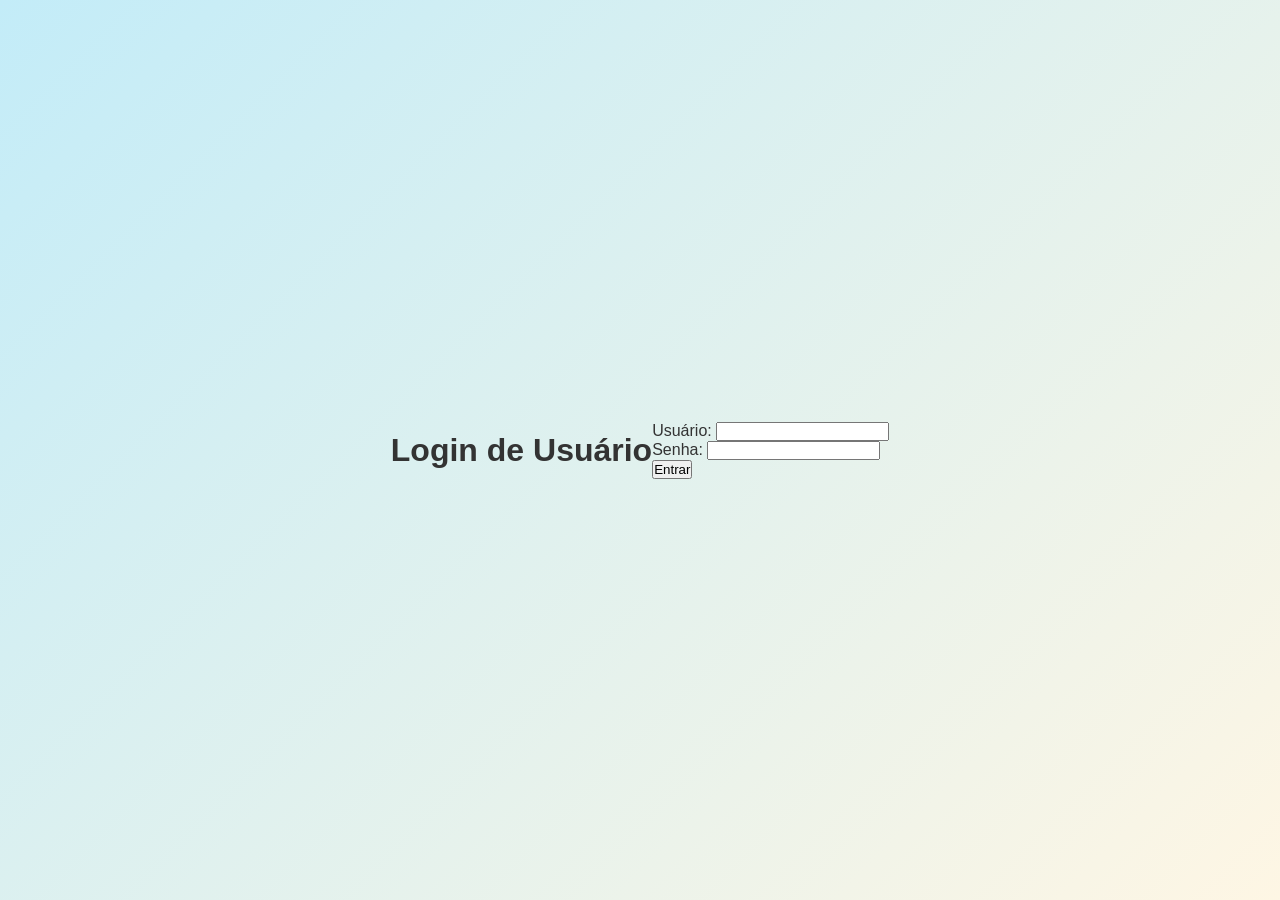
==== TrabalhoCode/Estrutura.html @ 56746d17 "Add files via upload" ====
<!DOCTYPE html>
<html lang="pt-br">
<head>
    <meta charset="UTF-8">
    <meta name="viewport" content="width=device-width, initial-scale=1.0">
    <title>Sistema de Login</title>
    <link rel="stylesheet" href="style.css">
</head>
<body>

    <h1>Login de Usuário</h1>
    
    <form id="loginForm">
        <p>
            <label for="username">Usuário:</label>
            <input type="text" id="username" required>
        </p>
        <p>
            <label for="password">Senha:</label>
            <input type="password" id="password" required>
        </p>
        <button type="submit">Entrar</button>
    </form>

    <p id="mensagem"></p>

    <script>
        // Adiciona um evento que é ativado quando o formulário é enviado.
        document.getElementById('loginForm').addEventListener('submit', function(event) {
            
            // Impede a recarga da página.
            event.preventDefault();

            // 1. Array de usuários pré-definidos.
            const usuarios = [
                { login: 'usuario1', senha: '123' },
                { login: 'usuario2', senha: 'kkkk' },
                { login: 'admin', senha: 'abc' }
            ];

            // 2. Captura os valores digitados nos campos.
            const usuarioDigitado = document.getElementById('username').value;
            const senhaDigitada = document.getElementById('password').value;
            const mensagemElemento = document.getElementById('mensagem');

            // 3. Variável de controle. Usamos 'let' para que seu valor possa ser alterado.
            let loginCorreto = false;

            // 4. Laço de repetição para percorrer o array.
            for (let i = 0; i < usuarios.length; i++) {
                
                // 5. Verifica se o login E a senha digitados são iguais a um dos usuários do array.
                if (usuarioDigitado === usuarios[i].login && senhaDigitada === usuarios[i].senha) {
                    
                    // Se encontrar a correspondência, muda a variável de controle para 'true'.
                    loginCorreto = true;
                    
                    // Sai do laço, pois a busca já terminou.
                    break; 
                }
            }

            // 6. Exibe o resultado final com base na variável de controle.
            if (loginCorreto) {
                mensagemElemento.textContent = 'Login bem-sucedido!';
                mensagemElemento.style.color = 'green';
            } else {
                mensagemElemento.textContent = 'Usuário ou senha incorretos.';
                mensagemElemento.style.color = 'red';
            }
        });
    </script>

</body>
</html>
---- TrabalhoCode/style.css ----
/* Reset básico */
* {
    margin: 0;
    padding: 0;
    box-sizing: border-box;
}

/* Corpo da página */
body {
    font-family: 'Segoe UI', Tahoma, Geneva, Verdana, sans-serif;
    background: linear-gradient(135deg, #c3ecf8, #fef6e4);
    color: #333;
    min-height: 100vh;
    display: flex;
    justify-content: center;
    align-items: center;
    padding: 20px;
}

/* Container principal */
.container {
    background: #ffffff;
    border-radius: 15px;
    box-shadow: 0 15px 35px rgba(0, 0, 0, 0.1);
    padding: 40px;
    max-width: 650px;
    width: 100%;
    text-align: center;
    transition: transform 0.3s ease;
    border: 2px solid #e0e0e0;
}

.container:hover {
    transform: translateY(-5px);
}

/* Título */
.container h1 {
    font-size: 2.5rem;
    color: #ff6b6b;
    margin-bottom: 20px;
}

/* Subtítulo ou parágrafos */
.container p {
    font-size: 1.1rem;
    color: #555;
    margin-bottom: 20px;
}

/* Destaques coloridos */
.highlight {
    color: #4ecdc4;
    font-weight: bold;
}

/* Botão estilizado */
.button {
    display: inline-block;
    background: linear-gradient(to right, #ff6b6b, #f06595);
    color: white;
    padding: 12px 28px;
    border: none;
    border-radius: 25px;
    font-size: 1rem;
    cursor: pointer;
    transition: background 0.3s ease;
    text-decoration: none;
}

.button:hover {
    background: linear-gradient(to right, #f06595, #ff6b6b);
}

/* Responsivo */
@media (max-width: 600px) {
    .container {
        padding: 25px;
    }

    .container h1 {
        font-size: 2rem;
    }

    .button {
        padding: 10px 20px;
        font-size: 0.9rem;
    }
}
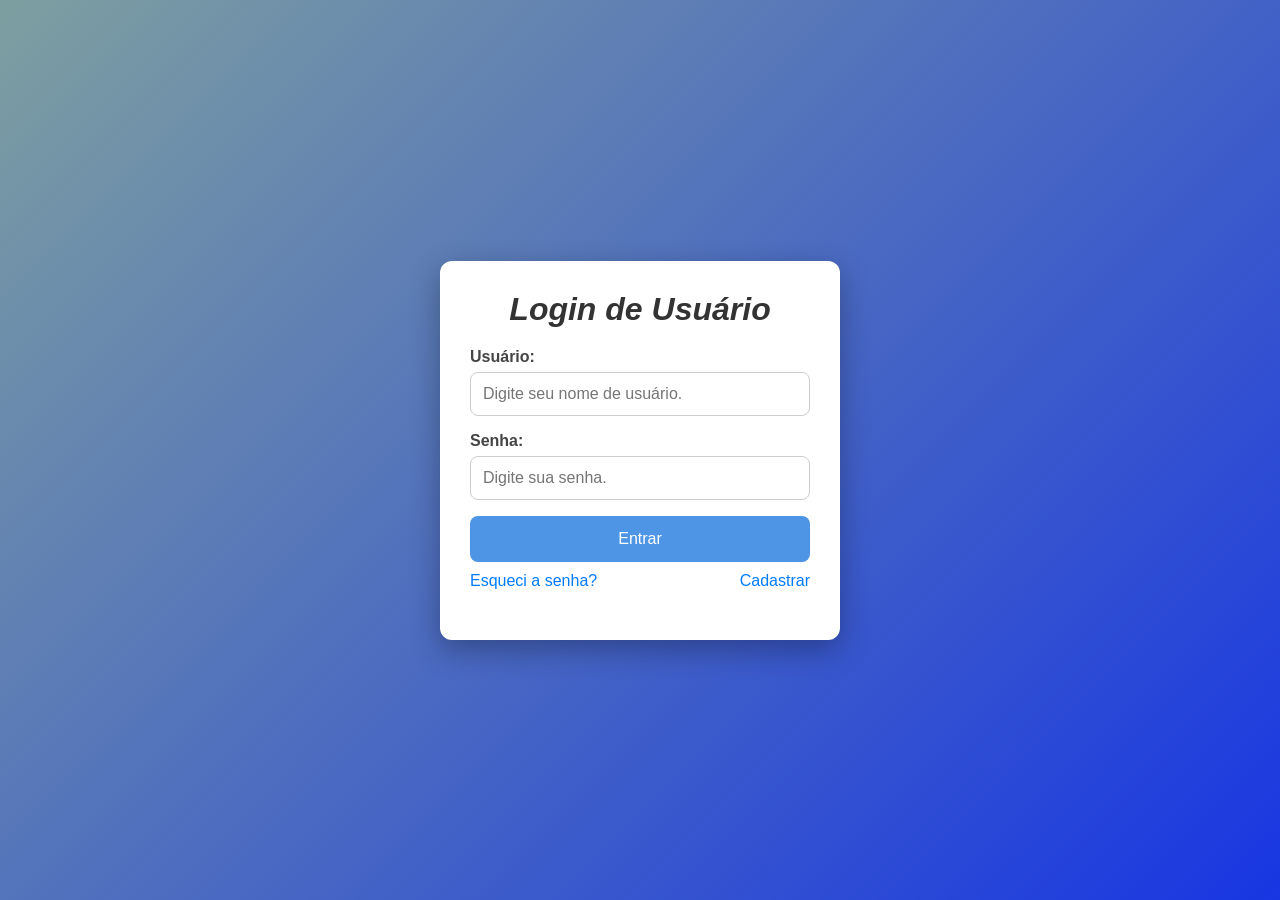
==== commit 6c900293: "Add files via upload" ====
--- a/TrabalhoCode/Estrutura.html
+++ b/TrabalhoCode/Estrutura.html
@@ -8,66 +8,62 @@
 </head>
 <body>
 
-    <h1>Login de Usuário</h1>
-    
-    <form id="loginForm">
-        <p>
-            <label for="username">Usuário:</label>
-            <input type="text" id="username" required>
-        </p>
-        <p>
-            <label for="password">Senha:</label>
-            <input type="password" id="password" required>
-        </p>
-        <button type="submit">Entrar</button>
-    </form>
+    <div class="container">
+        <h1>Login de Usuário</h1>
+        
+        <form id="loginForm">
+            <p>
+                <label for="username">Usuário:</label>
+                <input type="text" id="username" required placeholder="Digite seu nome de usuário.">
+            </p>
+            <p>
+                <label for="password">Senha:</label>
+                <input type="password" id="password" required placeholder="Digite sua senha.">
+            </p>
+            <button type="submit">Entrar</button>
+        </form>
+        
+        <!-- Colocando os links dentro de uma div com a classe auth-links -->
+        <div class="auth-links">
+            <a href="#" class="forgot-password">Esqueci a senha?</a>
+            <a href="#" class="register-link">Cadastrar</a>
+        </div>
 
-    <p id="mensagem"></p>
+        <p id="mensagem"></p>
+    </div>
 
     <script>
-        // Adiciona um evento que é ativado quando o formulário é enviado.
+        // Definir os usuários com nome de usuário e senha
+        let users = [
+            { username: 'usuario1', password: 'senha1' },
+            { username: 'usuario2', password: 'senha2' },
+            { username: 'usuario3', password: 'senha3' }
+        ];
+
+        // Função para manipular o envio do formulário
         document.getElementById('loginForm').addEventListener('submit', function(event) {
-            
-            // Impede a recarga da página.
-            event.preventDefault();
+            event.preventDefault(); // Previne o comportamento padrão do formulário (recarregar a página)
 
-            // 1. Array de usuários pré-definidos.
-            const usuarios = [
-                { login: 'usuario1', senha: '123' },
-                { login: 'usuario2', senha: 'kkkk' },
-                { login: 'admin', senha: 'abc' }
-            ];
+            // Obtendo os valores dos campos
+            let username = document.getElementById('username').value;
+            let password = document.getElementById('password').value;
+            let mensagem = document.getElementById('mensagem');
 
-            // 2. Captura os valores digitados nos campos.
-            const usuarioDigitado = document.getElementById('username').value;
-            const senhaDigitada = document.getElementById('password').value;
-            const mensagemElemento = document.getElementById('mensagem');
+            // Verificando se os dados fornecidos correspondem a algum usuário
+            let user = users.find(user => user.username === username && user.password === password);
 
-            // 3. Variável de controle. Usamos 'let' para que seu valor possa ser alterado.
-            let loginCorreto = false;
-
-            // 4. Laço de repetição para percorrer o array.
-            for (let i = 0; i < usuarios.length; i++) {
-                
-                // 5. Verifica se o login E a senha digitados são iguais a um dos usuários do array.
-                if (usuarioDigitado === usuarios[i].login && senhaDigitada === usuarios[i].senha) {
-                    
-                    // Se encontrar a correspondência, muda a variável de controle para 'true'.
-                    loginCorreto = true;
-                    
-                    // Sai do laço, pois a busca já terminou.
-                    break; 
-                }
+            // Validando os dados (comparando com os usuários cadastrados)
+            if (user) {
+                mensagem.style.color = 'green';
+                mensagem.textContent = 'Login bem-sucedido!';
+            } else {
+                mensagem.style.color = 'red';
+                mensagem.textContent = 'Usuário ou senha inválidos!';
             }
 
-            // 6. Exibe o resultado final com base na variável de controle.
-            if (loginCorreto) {
-                mensagemElemento.textContent = 'Login bem-sucedido!';
-                mensagemElemento.style.color = 'green';
-            } else {
-                mensagemElemento.textContent = 'Usuário ou senha incorretos.';
-                mensagemElemento.style.color = 'red';
-            }
+            // Limpando os campos após o login (se necessário)
+            document.getElementById('username').value = '';
+            document.getElementById('password').value = '';
         });
     </script>
 
--- a/TrabalhoCode/style.css
+++ b/TrabalhoCode/style.css
@@ -1,89 +1,89 @@
-/* Reset básico */
 * {
     margin: 0;
     padding: 0;
     box-sizing: border-box;
 }
-
-/* Corpo da página */
 body {
     font-family: 'Segoe UI', Tahoma, Geneva, Verdana, sans-serif;
-    background: linear-gradient(135deg, #c3ecf8, #fef6e4);
+    background: linear-gradient(135deg, #7e9fa0, #1836e2);
+    height: 100vh;
+    display: flex;
+    align-items: center;
+    justify-content: center;
+}
+.container {
+    background: #fff;
+    padding: 30px;
+    border-radius: 12px;
+    box-shadow: 0 10px 30px rgba(0, 0, 0, 0.3);
+    width: 100%;
+    max-width: 400px;
+    text-align: center;
+}
+h1 {
+    margin-bottom: 20px;
     color: #333;
-    min-height: 100vh;
+    font-style: oblique;
+}
+form p {
+    margin-bottom: 16px;
+    text-align: left;
+}
+label {
+    display: block;
+    margin-bottom: 6px;
+    font-weight: 600;
+    color: #444;
+}
+input {
+    width: 100%;
+    padding: 12px;
+    border: 1px solid #ccc;
+    border-radius: 8px;
+    font-size: 16px;
+    transition: border-color 0.3s;
+}
+input:focus {
+    border-color: #1d6de6;
+    outline: none;
+}
+button {
+    background: #4e95e6;
+    color: white;
+    border: none;
+    padding: 14px;
+    width: 100%;
+    font-size: 16px;
+    border-radius: 8px;
+    cursor: pointer;
+    transition: background 0.3s, transform 0.2s;
+}
+button:hover {
+    background: #1457af;
+    transform: scale(1.05);
+}
+.auth-links {
     display: flex;
-    justify-content: center;
-    align-items: center;
-    padding: 20px;
+    justify-content: space-between;
+    margin-top: 10px;
 }
-
-/* Container principal */
-.container {
-    background: #ffffff;
-    border-radius: 15px;
-    box-shadow: 0 15px 35px rgba(0, 0, 0, 0.1);
-    padding: 40px;
-    max-width: 650px;
-    width: 100%;
-    text-align: center;
-    transition: transform 0.3s ease;
-    border: 2px solid #e0e0e0;
+.auth-links a {
+    text-decoration: none;
+    color: #007BFF;
 }
-
-.container:hover {
-    transform: translateY(-5px);
+.auth-links a:hover {
+    text-decoration: underline;
 }
-
-/* Título */
-.container h1 {
-    font-size: 2.5rem;
-    color: #ff6b6b;
-    margin-bottom: 20px;
+#mensagem {
+    margin-top: 20px;
+    font-weight: bold;
+    font-size: 15px;
 }
-
-/* Subtítulo ou parágrafos */
-.container p {
-    font-size: 1.1rem;
-    color: #555;
-    margin-bottom: 20px;
-}
-
-/* Destaques coloridos */
-.highlight {
-    color: #4ecdc4;
-    font-weight: bold;
-}
-
-/* Botão estilizado */
-.button {
-    display: inline-block;
-    background: linear-gradient(to right, #ff6b6b, #f06595);
-    color: white;
-    padding: 12px 28px;
-    border: none;
-    border-radius: 25px;
-    font-size: 1rem;
-    cursor: pointer;
-    transition: background 0.3s ease;
-    text-decoration: none;
-}
-
-.button:hover {
-    background: linear-gradient(to right, #f06595, #ff6b6b);
-}
-
-/* Responsivo */
 @media (max-width: 600px) {
     .container {
-        padding: 25px;
+        padding: 20px;
     }
-
-    .container h1 {
-        font-size: 2rem;
-    }
-
-    .button {
-        padding: 10px 20px;
-        font-size: 0.9rem;
+    button {
+        padding: 12px;
     }
 }
